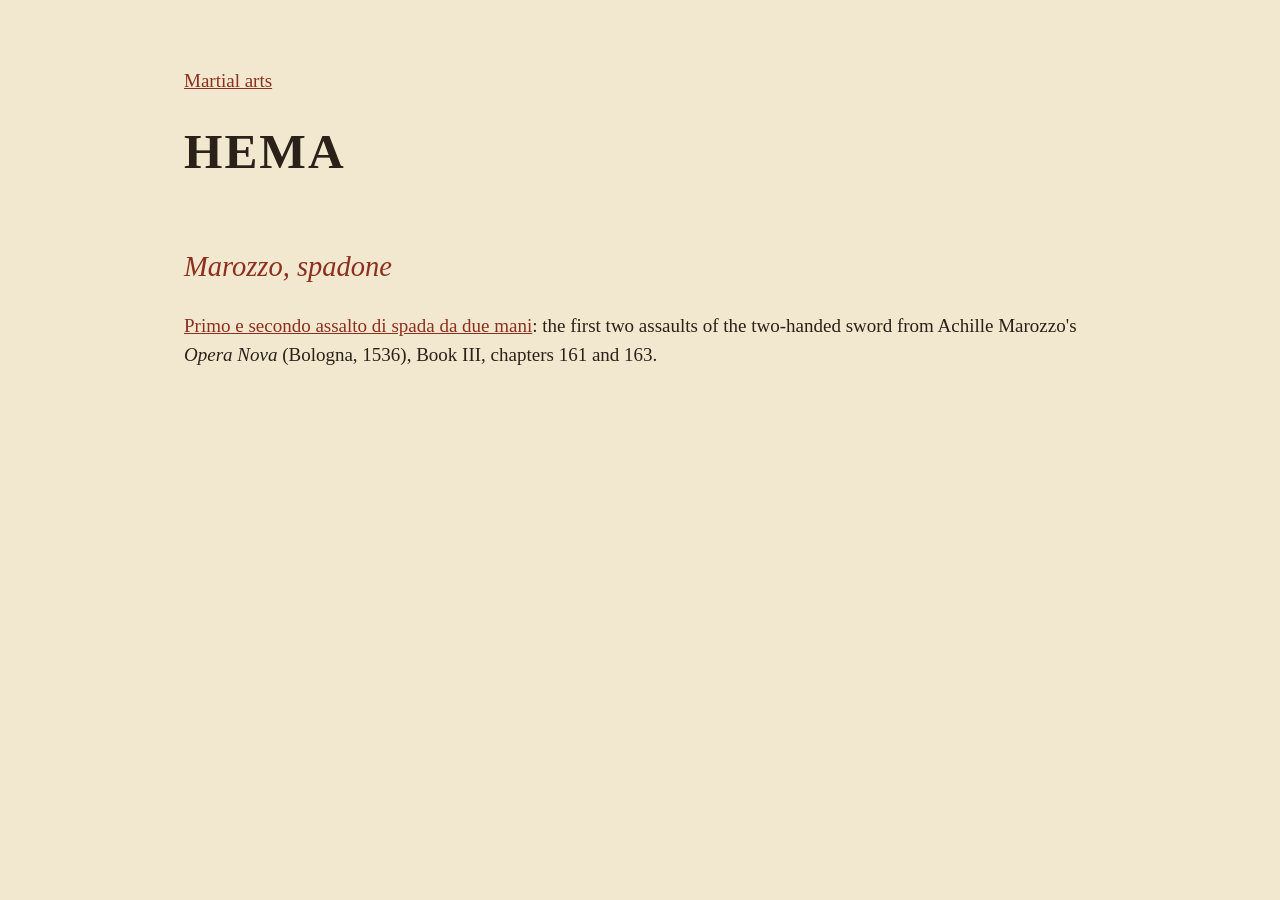
==== hema/index.html @ e31ca0f4 "Martial arts site: Marozzo spadone posters and videos Co-authored-by: Cursor <cursoragent@cursor.com" ====
<!doctype html>
<html lang="en"><head><meta charset="utf-8"><meta name="viewport" content="width=device-width,initial-scale=1">
<title>HEMA</title><link rel="stylesheet" href="../style.css"></head>
<body><main>
<p><a href="../">Martial arts</a></p>
<h1>HEMA</h1>
<h2>Marozzo, spadone</h2>
<p><a href="marozzo-spadone/">Primo e secondo assalto di spada da due mani</a>: the first two assaults of the two-handed sword from Achille Marozzo's <i>Opera Nova</i> (Bologna, 1536), Book III, chapters 161 and 163.</p>
</main></body></html>
---- style.css ----
:root { --ink:#2b2118; --paper:#f2e8d0; --red:#8c2f1e; --muted:#6b5a45; }
* { box-sizing: border-box; }
body { margin:0; background:var(--paper); color:var(--ink);
  font-family: "EB Garamond", Garamond, Georgia, serif; font-size:19px; line-height:1.5; }
main { max-width: 960px; margin: 0 auto; padding: 48px 24px 80px; }
h1 { font-size: 2.6em; letter-spacing: .04em; margin: 0 0 .1em; }
h2 { color: var(--red); font-style: italic; font-weight: normal; margin-top: 2em; }
a { color: var(--red); }
.sub { color: var(--muted); font-style: italic; margin-top: 0; }
.card { display:block; border:1px solid var(--ink); padding:16px; margin:24px 0; background:#fbf6ea; }
.card img { width:100%; display:block; border:1px solid #d8ccb0; }
.links { margin-top: .6em; }
footer { margin-top: 64px; color: var(--muted); font-size: .85em; border-top:1px solid var(--ink); padding-top: 12px; }
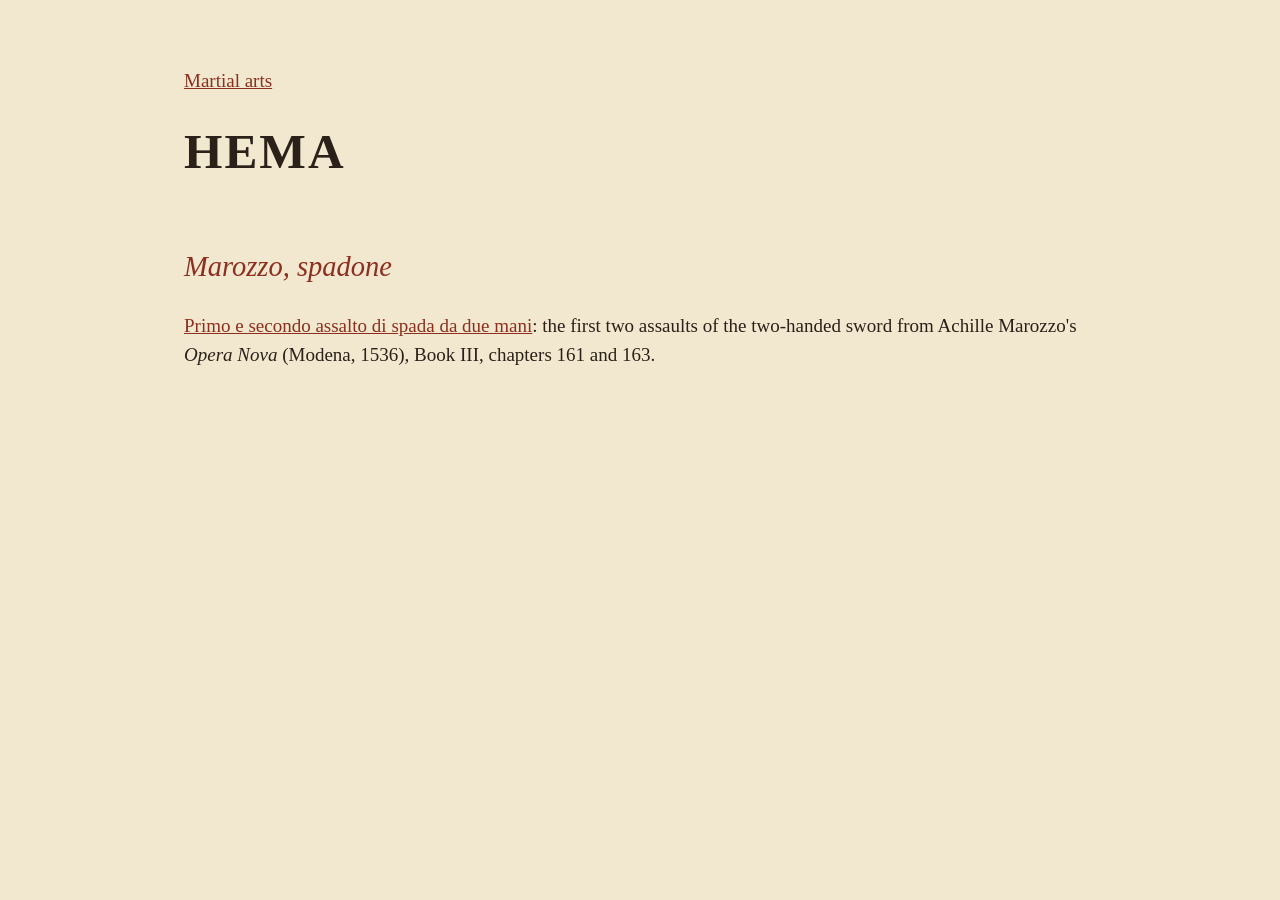
==== commit ea81a37d: "First assalto: thrust figure in part V, fugge e cruove on its own in part X, faccia in largo passo, " ====
--- a/hema/index.html
+++ b/hema/index.html
@@ -5,5 +5,5 @@
 <p><a href="../">Martial arts</a></p>
 <h1>HEMA</h1>
 <h2>Marozzo, spadone</h2>
-<p><a href="marozzo-spadone/">Primo e secondo assalto di spada da due mani</a>: the first two assaults of the two-handed sword from Achille Marozzo's <i>Opera Nova</i> (Bologna, 1536), Book III, chapters 161 and 163.</p>
+<p><a href="marozzo-spadone/">Primo e secondo assalto di spada da due mani</a>: the first two assaults of the two-handed sword from Achille Marozzo's <i>Opera Nova</i> (Modena, 1536), Book III, chapters 161 and 163.</p>
 </main></body></html>
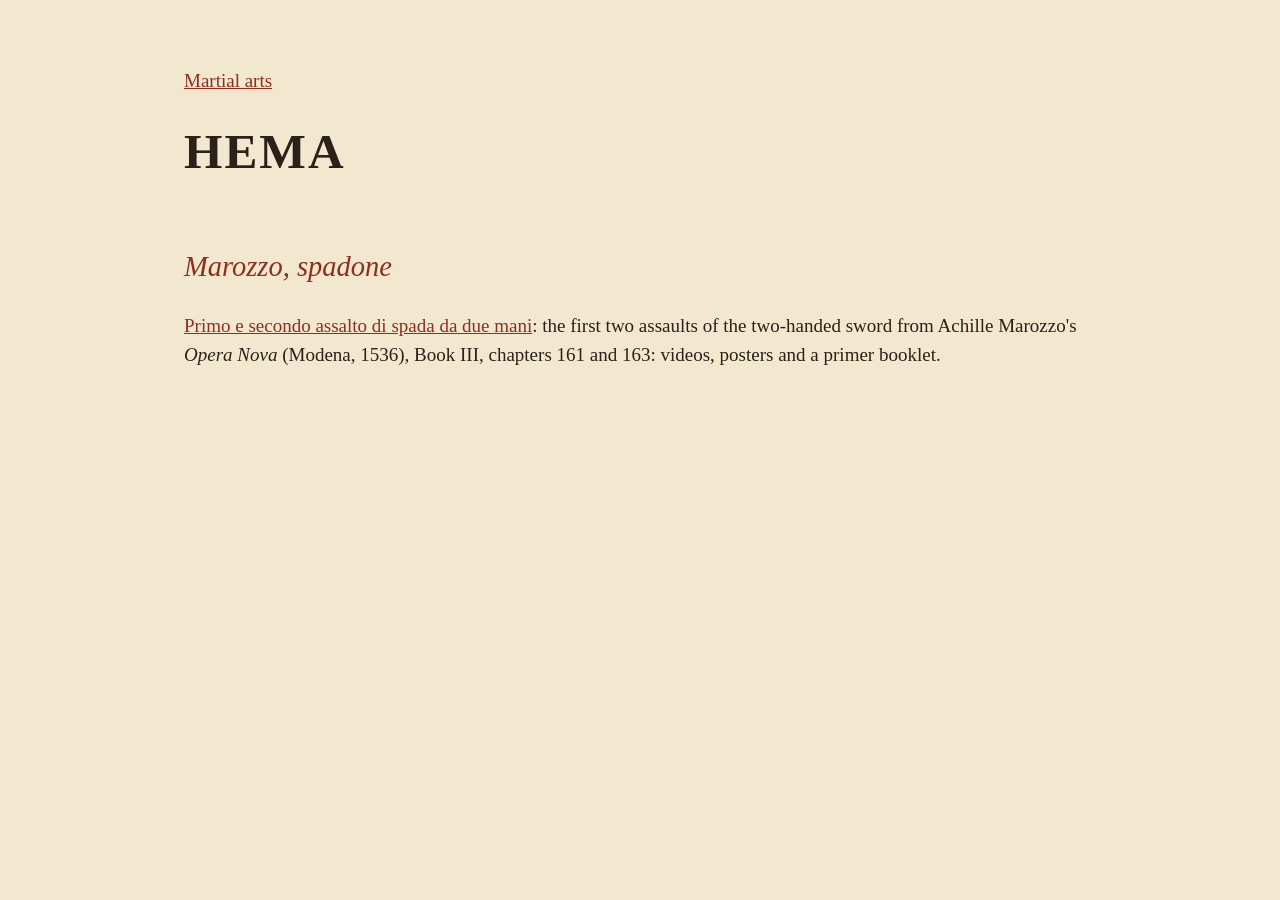
==== commit f01edcdc: "Left leg of every figure in a very light wash of red (posters, primer, both videos); part X bracket " ====
--- a/hema/index.html
+++ b/hema/index.html
@@ -5,5 +5,5 @@
 <p><a href="../">Martial arts</a></p>
 <h1>HEMA</h1>
 <h2>Marozzo, spadone</h2>
-<p><a href="marozzo-spadone/">Primo e secondo assalto di spada da due mani</a>: the first two assaults of the two-handed sword from Achille Marozzo's <i>Opera Nova</i> (Modena, 1536), Book III, chapters 161 and 163.</p>
+<p><a href="marozzo-spadone/">Primo e secondo assalto di spada da due mani</a>: the first two assaults of the two-handed sword from Achille Marozzo's <i>Opera Nova</i> (Modena, 1536), Book III, chapters 161 and 163: videos, posters and a primer booklet.</p>
 </main></body></html>
